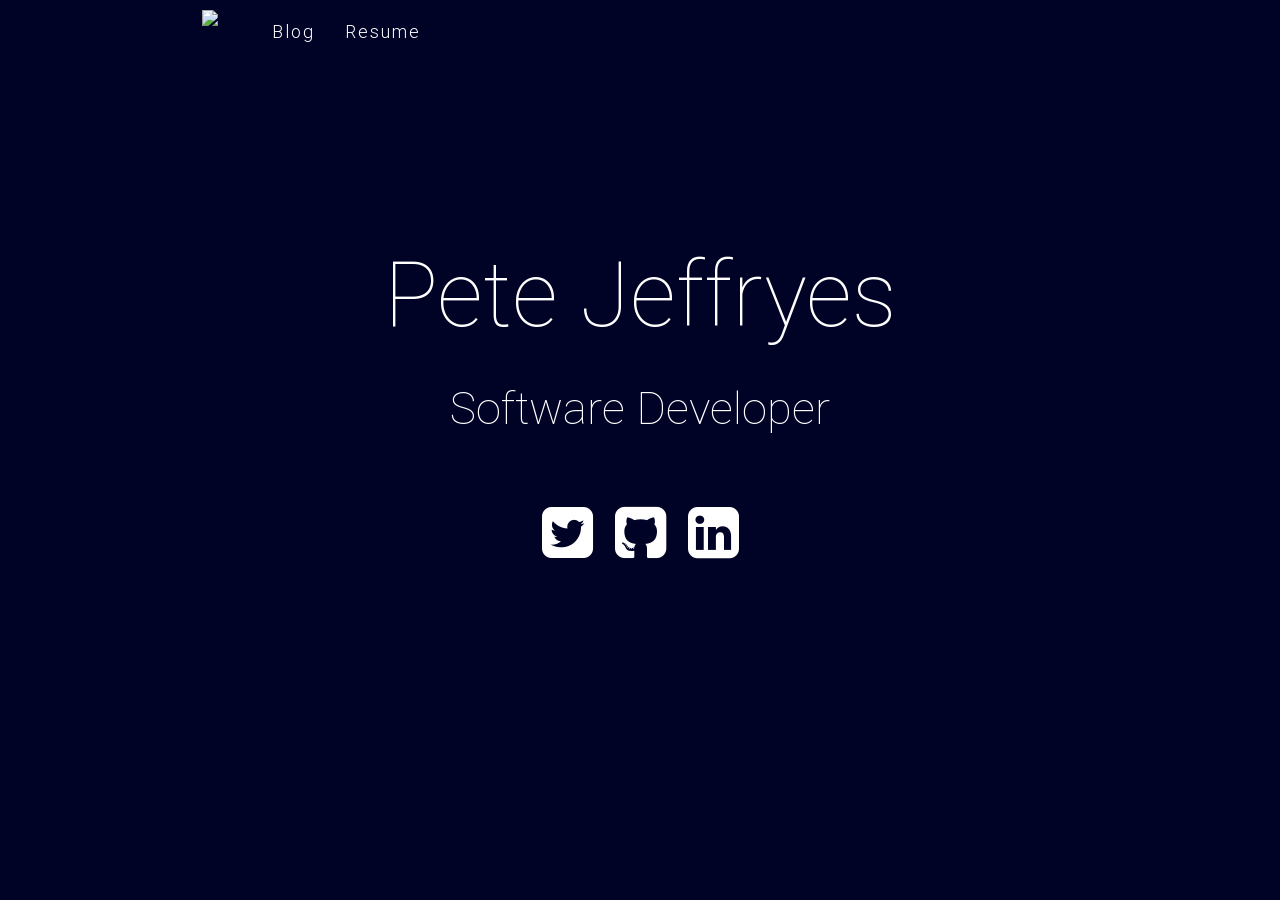
==== index.html @ b7615e1d "fixes resume link" ====
<!DOCTYPE html>
<html>
    <head>
        <meta http-equiv="Content-Type" content="text/html; charset=UTF-8"/>
        <meta name="viewport" content="width=device-width, initial-scale=1, maximum-scale=1.0, user-scalable=no"/>
        <meta name="theme-color" content="#010326">
        <title>Pete Jeffryes</title>

        <!-- CSS  -->
        <link href="min/plugin-min.css" type="text/css" rel="stylesheet">
        <link href="css/style.css" type="text/css" rel="stylesheet" >
        <style>
            body {
                background-color: #010326;
                height: 100%;
            }
            a:hover, i:hover {
               color: #FF0058 !important;
            }
        </style>
    </head>
    <body id="top" class="scrollspy">

        <!-- Pre Loader -->
        <div id="loader-wrapper">
            <div id="loader"></div>

            <div class="loader-section section-left"></div>
            <div class="loader-section section-right"></div>

        </div>

        <!--Navigation-->
        <div class="navbar-fixed">
            <nav id="nav_f" class="default_color" role="navigation">
                <div class="container">
                    <div class="nav-wrapper">
                        <img id="logo-container" class="brand-logo" src="https://blog.petej.org/content/images/2019/12/topleft_logo_pink_purp-2.png"/>
                        <ul class="menu hide-on-med-and-down">
                            <li><a href="https://blog.petej.org" target="_blank">Blog</a></li>
                            <li><a href="img/_Pete_Jeffryes_Resume_201912.pdf" target="_blank">Resume</a></li>
                        </ul>
                        <ul id="nav-mobile" class="side-nav">
                            <li><a href="img/_Pete_Jeffryes_Resume_201912.pdf" target="_blank">Resume</a></li>
                            <li><a href="https://blog.petej.org" target="_blank">Blog</a></li>
                        </ul>
                    <a href="#" data-activates="nav-mobile" class="button-collapse"><i class="mdi-navigation-menu"></i></a>
                    </div>
                </div>
            </nav>
        </div>

        <!--Hero-->
        <div class="section no-pad-bot" id="index-banner">
            <div class="container">
                <h1 class="text_h center header">
                    <span>Pete Jeffryes</span>
                    <p style="font-size: 3rem; margin: 1rem">Software Developer</p>
                <div class='center header'>
                    <a class="white-text" href="https://www.twitter.com/topleftdev">
                        <i class="medium fa fa-twitter-square white-text"></i>
                    </a>
                    <a class="white-text" href="https://github.com/topleft">
                        <i class="medium fa fa-github-square white-text"></i>
                    </a>
                    <a class="white-text" href="https://www.linkedin.com/in/topleft">
                        <i class="medium fa fa-linkedin-square white-text"></i>
                    </a>
                </div>
                </h1>
            </div>
        </div>

        <!--  Scripts-->
        <script src="min/plugin-min.js"></script>
        <script src="min/custom-min.js"></script>

    </body>
</html>
---- css/style.css ----
/* Custom Stylesheet */
/**
 *
 * Made By Joash Pereira
 * Thanks for MaterializeCSS.com
 */



.default_color{background-color: #010326 !important}

.default_color_text{color: #010326 !important}

.icon-block {
    padding: 0 15px;
}

#intro, #work, #team {padding-top: 4rem;}


#index-banner {
    max-height: 864px;
    position: relative;
    background-color: #010326;
}

#nav_f {
    box-shadow: none !important;
    -webkit-box-shadow:none !important;
}

.text_h {
    padding: 15% 0 0;
    font-size: 6.0em;
    font-weight: 100;
    color:white;
}

nav .brand-logo {
    top: 10px;
    left: 10px;
    height: 40px;
}

.menu {
    margin-left: 65px
}

.text_h2 {font-weight: 100;margin-bottom: 4%; line-height: 4.5rem;}

.span_h2 {font-weight: 300;color: #010326;}

.text_b{color: #010326;}

.in{font-weight: 400 !important; font-style: normal !important;}

.promo i {
    color: #010326;
    font-size: 7rem;
    display: block;
}
.card-content a {color: #010326;}

.card-content a:hover {color: #010326;}

#work, #team{background: rgb(247, 247, 247);}

.text_pink{color:#EF9A9A;}

nav ul a {
    font-size: 1.2rem;
    color: #FFF;
    letter-spacing: 2px;
    display: block;
    font-weight: 300;
    padding: 0px 15px;
}

.cd-headline.type .cd-words-wrapper {
    vertical-align: top;
    overflow: hidden;
}

.cd-headline.type .cd-words-wrapper::after {
    /* vertical bar */
    content: '';
    position: absolute;
    right: 0;
    top: 50%;
    bottom: auto;
    -webkit-transform: translateY(-50%);
    -moz-transform: translateY(-50%);
    -ms-transform: translateY(-50%);
    -o-transform: translateY(-50%);
    transform: translateY(-50%);
    height: 90%;
    width: 1px;
    background-color: #aebcb9;
}

.cd-headline.type .cd-words-wrapper.waiting::after {
    -webkit-animation: cd-pulse 1s infinite;
    -moz-animation: cd-pulse 1s infinite;
    animation: cd-pulse 1s infinite;
}
.cd-headline.type .cd-words-wrapper.selected {
    background-color: #FFF;
}

.cd-headline.type .cd-words-wrapper.selected::after {
    visibility: hidden;
}

.cd-headline.type .cd-words-wrapper.selected b {
    color: #010326;
}

.cd-headline.type b {
    visibility: hidden;
}

.cd-headline.type b.is-visible {
    visibility: visible;
}

.cd-headline.type i {
    position: absolute;
    visibility: hidden;
}
.cd-headline.type i.in {
    position: relative;
    visibility: visible;
}

.contact-block {
    font-size: 2rem;
    margin: 1rem;
}

@-webkit-keyframes cd-pulse {
    0% {
        -webkit-transform: translateY(-50%) scale(1);
        opacity: 1;
    }
    40% {
        -webkit-transform: translateY(-50%) scale(0.9);
        opacity: 0;
    }
    100% {
        -webkit-transform: translateY(-50%) scale(0);
        opacity: 0;
    }
}
@-moz-keyframes cd-pulse {
    0% {
        -moz-transform: translateY(-50%) scale(1);
        opacity: 1;
    }
    40% {
        -moz-transform: translateY(-50%) scale(0.9);
        opacity: 0;
    }
    100% {
        -moz-transform: translateY(-50%) scale(0);
        opacity: 0;
    }
}

@keyframes cd-pulse {
    0% {
        -webkit-transform: translateY(-50%) scale(1);
        -moz-transform: translateY(-50%) scale(1);
        -ms-transform: translateY(-50%) scale(1);
        -o-transform: translateY(-50%) scale(1);
        transform: translateY(-50%) scale(1);
        opacity: 1;
    }
    40% {
        -webkit-transform: translateY(-50%) scale(0.9);
        -moz-transform: translateY(-50%) scale(0.9);
        -ms-transform: translateY(-50%) scale(0.9);
        -o-transform: translateY(-50%) scale(0.9);
        transform: translateY(-50%) scale(0.9);
        opacity: 0;
    }
    100% {
        -webkit-transform: translateY(-50%) scale(0);
        -moz-transform: translateY(-50%) scale(0);
        -ms-transform: translateY(-50%) scale(0);
        -o-transform: translateY(-50%) scale(0);
        transform: translateY(-50%) scale(0);
        opacity: 0;
    }
}


/* Preloader */
#preloader {
    position: fixed;
    top:0;
    left:0;
    right:0;
    bottom:0;
    background-color:#fff; /* change if the mask should have another color then white */
    z-index:1200; /* makes sure it stays on top */
}

#status {
    width:200px;
    height:200px;
    position:absolute;
    left:50%; /* centers the loading animation horizontally one the screen */
    top:50%; /* centers the loading animation vertically one the screen */
    background-image:url(../img/status.gif); /* path to your loading animation */
    background-repeat:no-repeat;
    background-position:center;
    margin:-100px 0 0 -100px; /* is width and height divided by two */
}

@media only screen and (max-width: 480px) {
    .text_h {
        padding: 4% 0;
        font-size: 5em;
        font-weight: 100;
        color: white;
    }
}

input, textarea {
    border-bottom: 1px solid #fff;
}

nav a.button-collapse {
    left: -25px;
}

.card-avatar .waves-effect {
    text-align: center;
    margin-top: 20px;
}

.card-avatar img {
    height: 150px;
    width: 150px;
    border-radius: 75px;
}

.card-avatar .card-content {
    text-align: center;
}

.card .card-content p {
    margin: 15px 0px;
}

.card-avatar .card-content i {
   font-size: 1.5rem;
}

.card-avatar .card-content .card-title {
    line-height: 30px !important;
}

.parallax-container {
    max-height: 400px;
}

footer.page-footer {
    margin-top: 0px !important;
}

.horizontal-list {
    float: left !important;
}
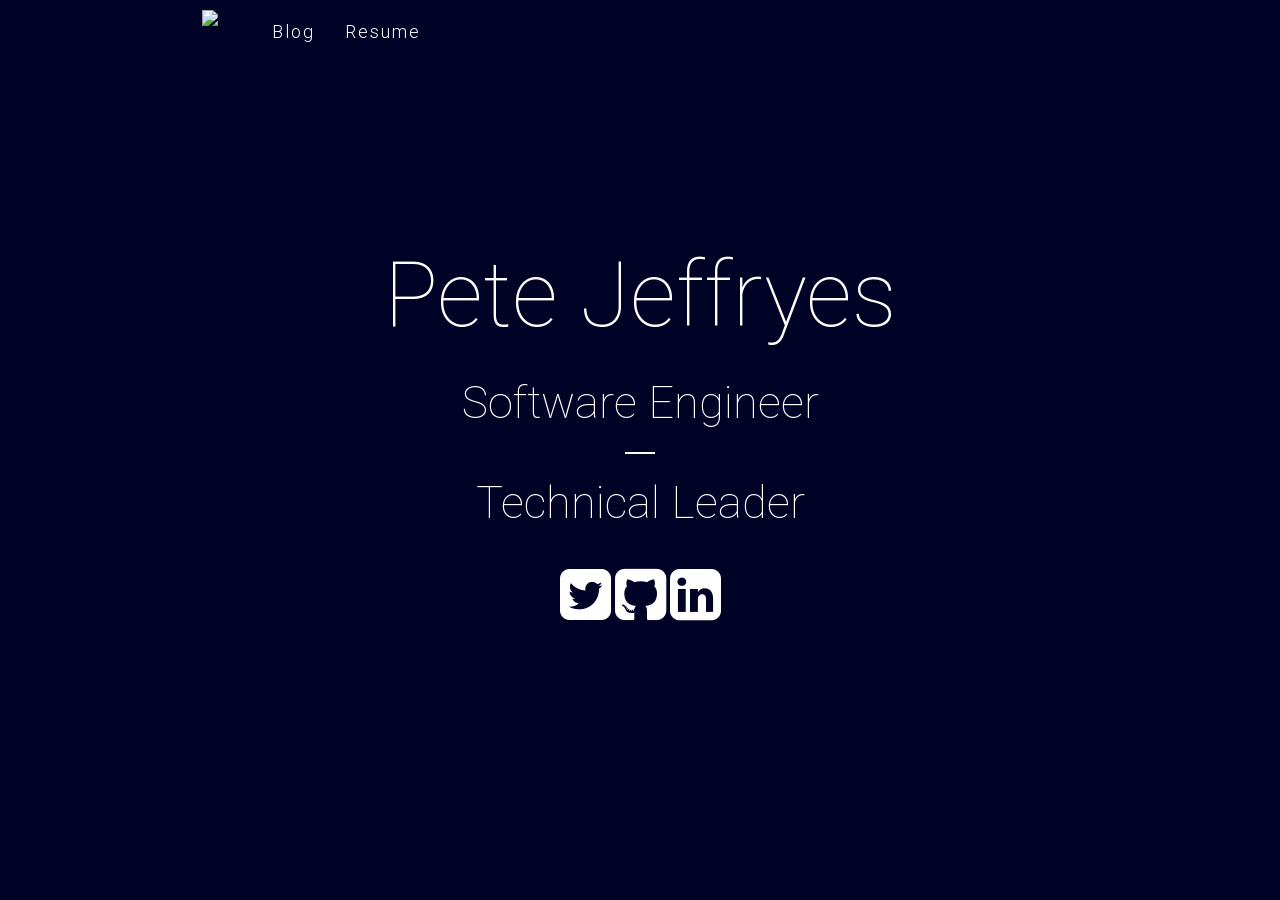
==== commit 7c661a0d: "adds tech lead sub title" ====
--- a/index.html
+++ b/index.html
@@ -38,13 +38,13 @@
                         <img id="logo-container" class="brand-logo" src="https://blog.petej.org/content/images/2019/12/topleft_logo_pink_purp-2.png"/>
                         <ul class="menu hide-on-med-and-down">
                             <li><a href="https://blog.petej.org" target="_blank">Blog</a></li>
-                            <li><a href="img/_Pete_Jeffryes_Resume_201912.pdf" target="_blank">Resume</a></li>
+                            <li><a href="img/Pete_Jeffryes_Resume.pdf" target="_blank">Resume</a></li>
                         </ul>
                         <ul id="nav-mobile" class="side-nav">
-                            <li><a href="img/_Pete_Jeffryes_Resume_201912.pdf" target="_blank">Resume</a></li>
                             <li><a href="https://blog.petej.org" target="_blank">Blog</a></li>
+                            <li><a href="img/Pete_Jeffryes_Resume.pdf" target="_blank">Resume</a></li>
                         </ul>
-                    <a href="#" data-activates="nav-mobile" class="button-collapse"><i class="mdi-navigation-menu"></i></a>
+                    <a href="#" data-activates="nav-mobile" class="button-collapse right"><i class="mdi-navigation-menu"></i></a>
                     </div>
                 </div>
             </nav>
@@ -55,8 +55,13 @@
             <div class="container">
                 <h1 class="text_h center header">
                     <span>Pete Jeffryes</span>
-                    <p style="font-size: 3rem; margin: 1rem">Software Developer</p>
-                <div class='center header'>
+                </h1>
+                <div class='center header text_h' style="padding: 0; margin: 1rem">
+                    <p style="font-size: 3rem; margin: 1rem">Software Engineer</p>
+                    <div style="margin: 0 auto; height: 2px; width: 2rem; background-color: #FFF;"></div>
+                    <p style="font-size: 3rem; margin: 1rem">Technical Leader</p>
+                </div>
+                <div class='center header' style="margin: 2rem">
                     <a class="white-text" href="https://www.twitter.com/topleftdev">
                         <i class="medium fa fa-twitter-square white-text"></i>
                     </a>
@@ -67,7 +72,7 @@
                         <i class="medium fa fa-linkedin-square white-text"></i>
                     </a>
                 </div>
-                </h1>
+
             </div>
         </div>
 
--- a/css/style.css
+++ b/css/style.css
@@ -230,10 +230,6 @@
     border-bottom: 1px solid #fff;
 }
 
-nav a.button-collapse {
-    left: -25px;
-}
-
 .card-avatar .waves-effect {
     text-align: center;
     margin-top: 20px;
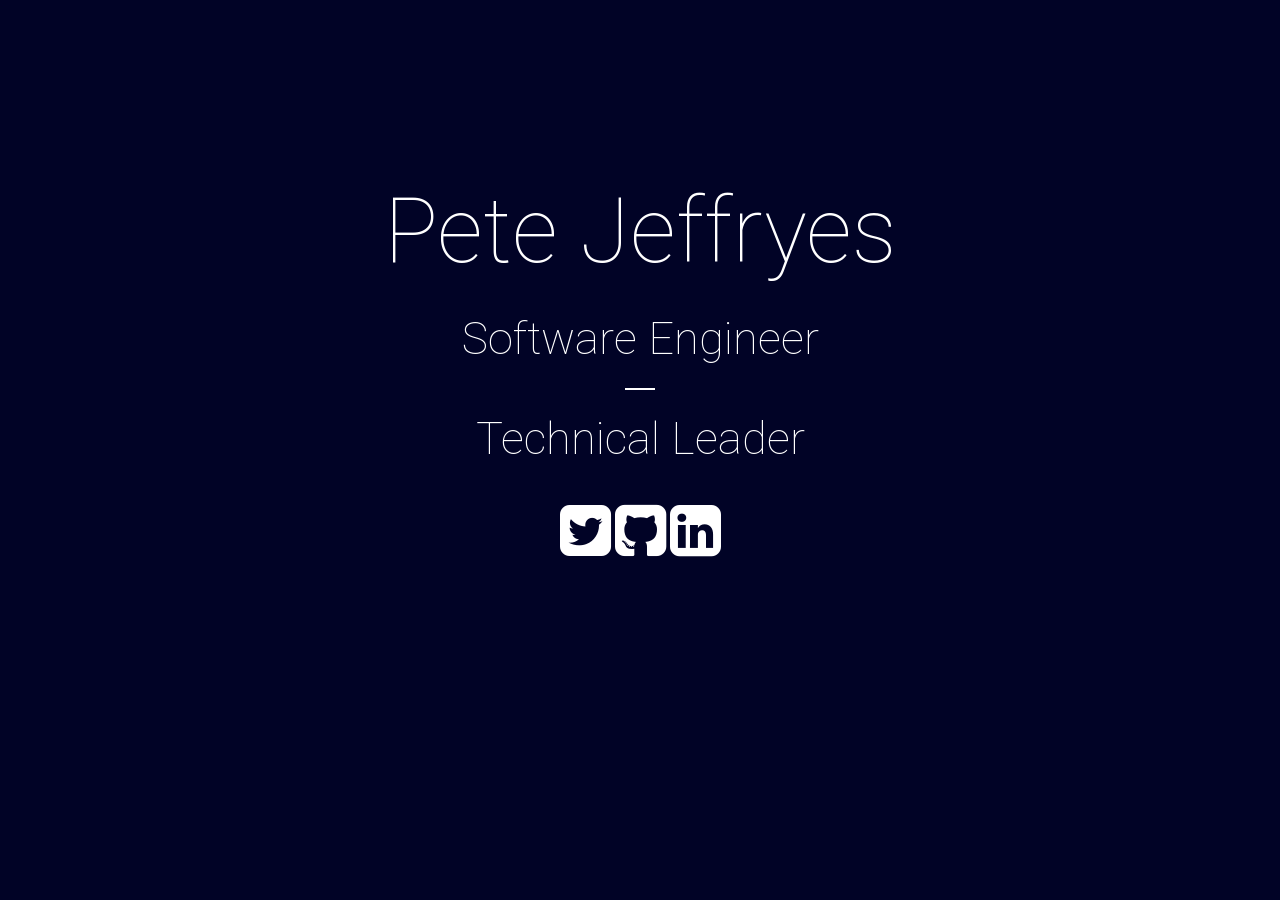
==== commit 9c1f329f: "new color, remove logo and links" ====
--- a/index.html
+++ b/index.html
@@ -1,84 +1,83 @@
 <!DOCTYPE html>
 <html>
-    <head>
-        <meta http-equiv="Content-Type" content="text/html; charset=UTF-8"/>
-        <meta name="viewport" content="width=device-width, initial-scale=1, maximum-scale=1.0, user-scalable=no"/>
-        <meta name="theme-color" content="#010326">
-        <title>Pete Jeffryes</title>
 
-        <!-- CSS  -->
-        <link href="min/plugin-min.css" type="text/css" rel="stylesheet">
-        <link href="css/style.css" type="text/css" rel="stylesheet" >
-        <style>
-            body {
-                background-color: #010326;
-                height: 100%;
-            }
-            a:hover, i:hover {
-               color: #FF0058 !important;
-            }
-        </style>
-    </head>
-    <body id="top" class="scrollspy">
+<head>
+    <meta http-equiv="Content-Type" content="text/html; charset=UTF-8" />
+    <meta name="viewport" content="width=device-width, initial-scale=1, maximum-scale=1.0, user-scalable=no" />
+    <meta name="theme-color" content="#010326">
+    <title>Pete Jeffryes</title>
 
-        <!-- Pre Loader -->
-        <div id="loader-wrapper">
-            <div id="loader"></div>
+    <!-- CSS  -->
+    <link href="min/plugin-min.css" type="text/css" rel="stylesheet">
+    <link href="css/style.css" type="text/css" rel="stylesheet">
+    <style>
+        body {
+            background-color: #010326;
+            height: 100%;
+        }
 
-            <div class="loader-section section-left"></div>
-            <div class="loader-section section-right"></div>
+        a:hover,
+        i:hover {
+            color: #9328ffde !important;
+        }
+    </style>
+</head>
+
+<body id="top" class="scrollspy">
+
+    <!-- Pre Loader -->
+    <div id="loader-wrapper">
+        <div id="loader"></div>
+
+        <div class="loader-section section-left"></div>
+        <div class="loader-section section-right"></div>
+
+    </div>
+
+    <!--Navigation-->
+    <!-- <div class="navbar-fixed">
+        <nav id="nav_f" class="default_color" role="navigation">
+            <div class="container">
+                <div class="nav-wrapper">
+                    <img id="logo-container" class="brand-logo"
+                        src="https://blog.petej.org/content/images/2019/12/topleft_logo_pink_purp-2.png" />
+                    <a href="#" data-activates="nav-mobile" class="button-collapse right"><i
+                            class="mdi-navigation-menu"></i></a>
+                </div>
+            </div>
+        </nav>
+    </div> -->
+
+    <!--Hero-->
+    <div class="section no-pad-bot" id="index-banner">
+        <div class="container">
+            <h1 class="text_h center header">
+                <span>Pete Jeffryes</span>
+            </h1>
+            <div class='center header text_h' style="padding: 0; margin: 1rem">
+                <p style="font-size: 3rem; margin: 1rem">Software Engineer</p>
+                <div style="margin: 0 auto; height: 2px; width: 2rem; background-color: #FFF;"></div>
+                <p style="font-size: 3rem; margin: 1rem">Technical Leader</p>
+            </div>
+            <div class='center header' style="margin: 2rem">
+                <a class="white-text" href="https://www.twitter.com/topleftdev">
+                    <i class="medium fa fa-twitter-square white-text"></i>
+                </a>
+                <a class="white-text" href="https://github.com/topleft">
+                    <i class="medium fa fa-github-square white-text"></i>
+                </a>
+                <a class="white-text" href="https://www.linkedin.com/in/topleft">
+                    <i class="medium fa fa-linkedin-square white-text"></i>
+                </a>
+            </div>
 
         </div>
+    </div>
 
-        <!--Navigation-->
-        <div class="navbar-fixed">
-            <nav id="nav_f" class="default_color" role="navigation">
-                <div class="container">
-                    <div class="nav-wrapper">
-                        <img id="logo-container" class="brand-logo" src="https://blog.petej.org/content/images/2019/12/topleft_logo_pink_purp-2.png"/>
-                        <ul class="menu hide-on-med-and-down">
-                            <li><a href="https://blog.petej.org" target="_blank">Blog</a></li>
-                            <li><a href="img/Pete_Jeffryes_Resume.pdf" target="_blank">Resume</a></li>
-                        </ul>
-                        <ul id="nav-mobile" class="side-nav">
-                            <li><a href="https://blog.petej.org" target="_blank">Blog</a></li>
-                            <li><a href="img/Pete_Jeffryes_Resume.pdf" target="_blank">Resume</a></li>
-                        </ul>
-                    <a href="#" data-activates="nav-mobile" class="button-collapse right"><i class="mdi-navigation-menu"></i></a>
-                    </div>
-                </div>
-            </nav>
-        </div>
+    <!--  Scripts-->
+    <script src="min/plugin-min.js"></script>
+    <script src="min/custom-min.js"></script>
 
-        <!--Hero-->
-        <div class="section no-pad-bot" id="index-banner">
-            <div class="container">
-                <h1 class="text_h center header">
-                    <span>Pete Jeffryes</span>
-                </h1>
-                <div class='center header text_h' style="padding: 0; margin: 1rem">
-                    <p style="font-size: 3rem; margin: 1rem">Software Engineer</p>
-                    <div style="margin: 0 auto; height: 2px; width: 2rem; background-color: #FFF;"></div>
-                    <p style="font-size: 3rem; margin: 1rem">Technical Leader</p>
-                </div>
-                <div class='center header' style="margin: 2rem">
-                    <a class="white-text" href="https://www.twitter.com/topleftdev">
-                        <i class="medium fa fa-twitter-square white-text"></i>
-                    </a>
-                    <a class="white-text" href="https://github.com/topleft">
-                        <i class="medium fa fa-github-square white-text"></i>
-                    </a>
-                    <a class="white-text" href="https://www.linkedin.com/in/topleft">
-                        <i class="medium fa fa-linkedin-square white-text"></i>
-                    </a>
-                </div>
+</body>
 
-            </div>
-        </div>
-
-        <!--  Scripts-->
-        <script src="min/plugin-min.js"></script>
-        <script src="min/custom-min.js"></script>
-
-    </body>
-</html>
+</html>
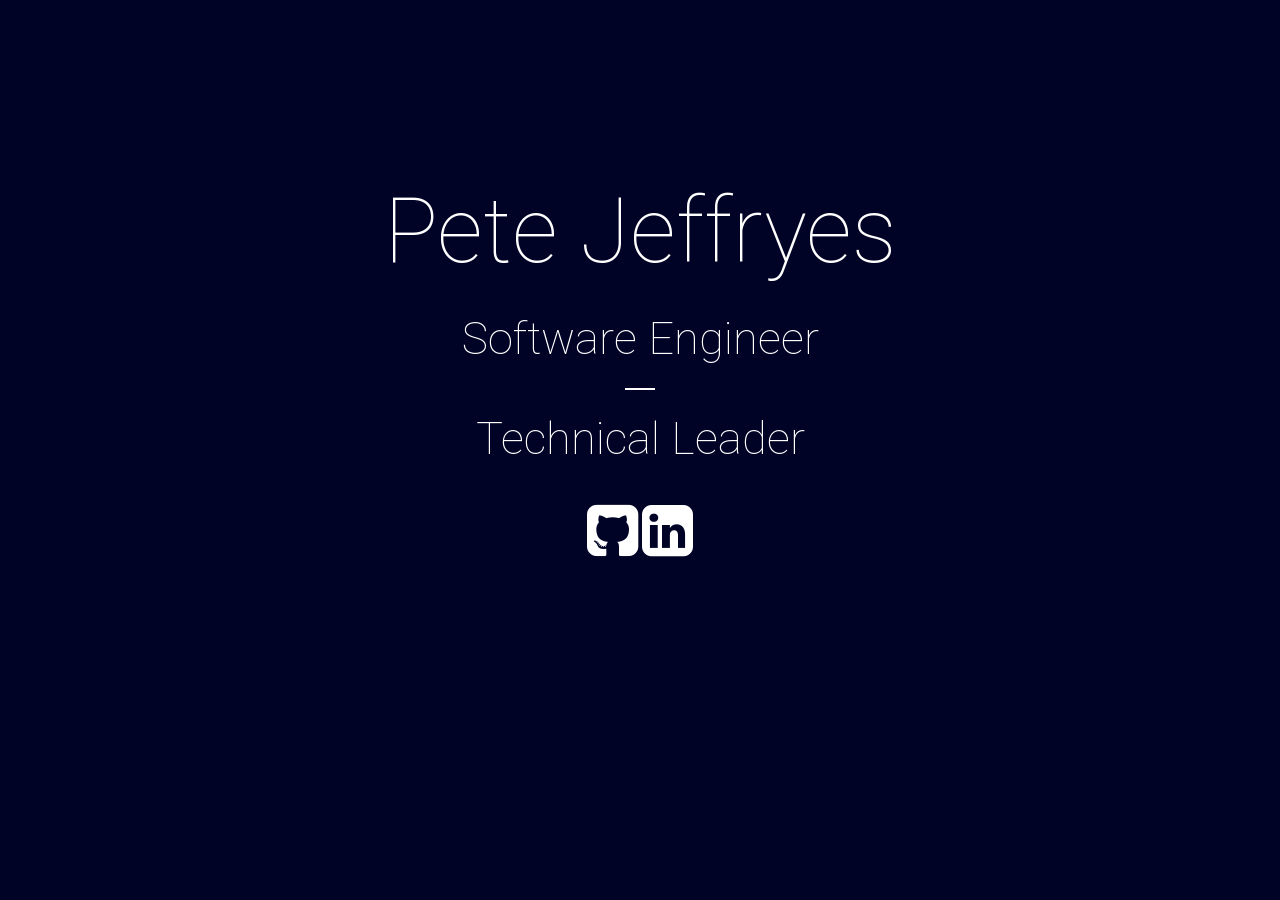
==== commit dca6383c: "removes twitter icon" ====
--- a/index.html
+++ b/index.html
@@ -60,9 +60,6 @@
                 <p style="font-size: 3rem; margin: 1rem">Technical Leader</p>
             </div>
             <div class='center header' style="margin: 2rem">
-                <a class="white-text" href="https://www.twitter.com/topleftdev">
-                    <i class="medium fa fa-twitter-square white-text"></i>
-                </a>
                 <a class="white-text" href="https://github.com/topleft">
                     <i class="medium fa fa-github-square white-text"></i>
                 </a>
